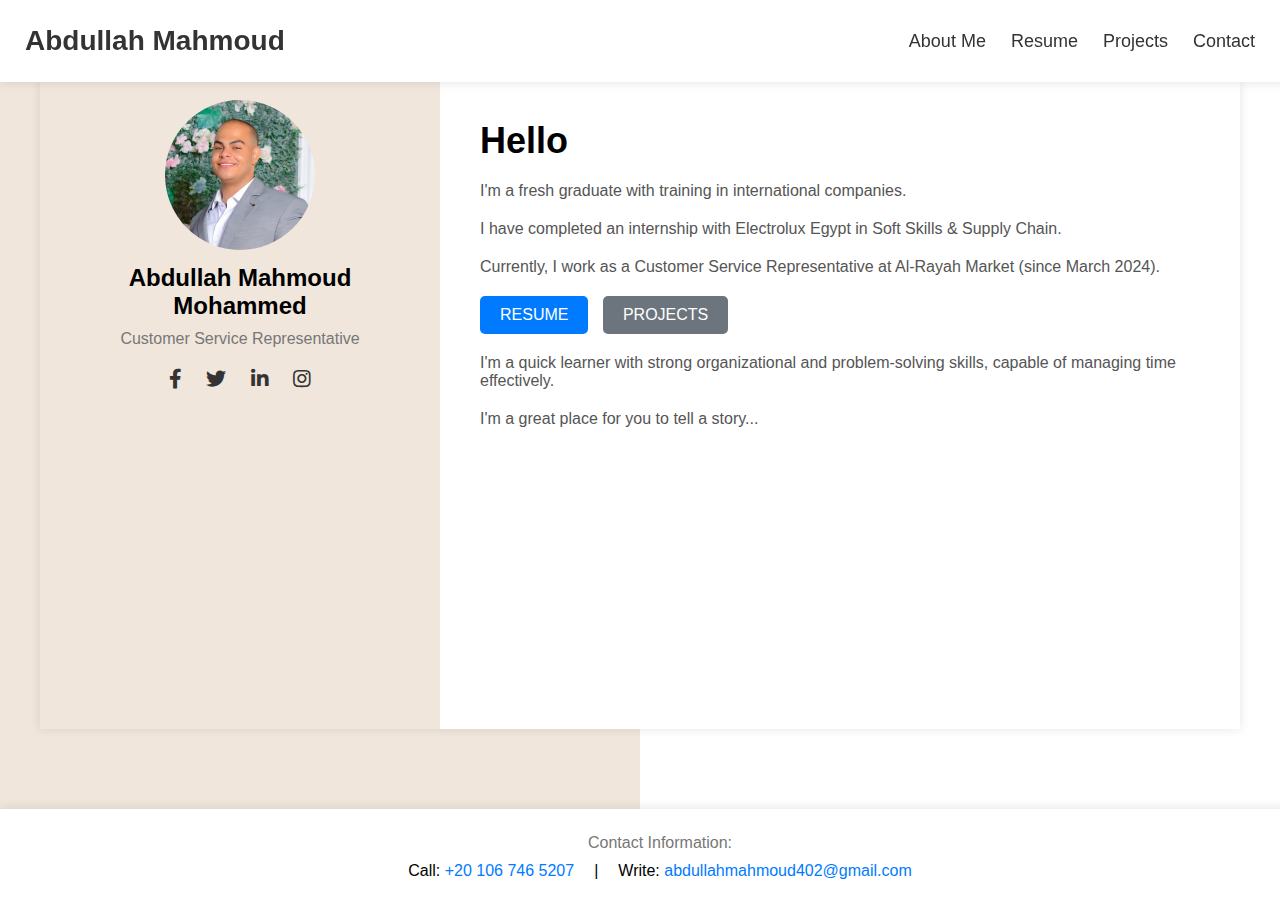
==== index.html @ aa31f343 "Add files via upload" ====
<!DOCTYPE html>
<html lang="en">
  <head>
    <meta charset="UTF-8" />
    <meta name="viewport" content="width=device-width, initial-scale=1.0" />
    <title>Abdullah Mahmoud - Customer Service Representative</title>
    <link rel="stylesheet" href="/style.css" />
    <link
      rel="stylesheet"
      href="https://cdnjs.cloudflare.com/ajax/libs/font-awesome/5.15.3/css/all.min.css"
    />
    <script>
      document.addEventListener("DOMContentLoaded", function () {
        console.log("Page loaded");
        // Additional interactivity can be added here
      });
    </script>
  </head>
  <body>
    <header class="main-header">
      <div class="header-left">
        <h1>Abdullah Mahmoud</h1>
      </div>
      <nav class="header-nav">
        <ul>
          <li><a href="#">About Me</a></li>
          <li><a href="#">Resume</a></li>
          <li><a href="#">Projects</a></li>
          <li><a href="#">Contact</a></li>
        </ul>
      </nav>
    </header>
    <div class="container">
      <div class="profile">
        <img src="profile.jpg" alt="Abdullah Mahmoud" />
        <h2>Abdullah Mahmoud Mohammed</h2>
        <p>Customer Service Representative</p>
        <div class="social-icons">
          <a href="#"><i class="fab fa-facebook-f"></i></a>
          <a href="#"><i class="fab fa-twitter"></i></a>
          <a
            href="https://www.linkedin.com/in/abdullah-mahmoud-0475521bb"
            target="_blank"
            ><i class="fab fa-linkedin-in"></i
          ></a>
          <a href="#"><i class="fab fa-instagram"></i></a>
        </div>
      </div>
      <div class="content">
        <h1>Hello</h1>
        <p>I'm a fresh graduate with training in international companies.</p>
        <p>
          I have completed an internship with Electrolux Egypt in Soft Skills &
          Supply Chain.
        </p>
        <p>
          Currently, I work as a Customer Service Representative at Al-Rayah
          Market (since March 2024).
        </p>
        <div class="buttons">
          <a href="abdullah_updated_resume.pdf" class="resume">RESUME</a>
          <a href="#" class="projects">PROJECTS</a>
        </div>
        <p>
          I'm a quick learner with strong organizational and problem-solving
          skills, capable of managing time effectively.
        </p>
        <p>I'm a great place for you to tell a story...</p>
      </div>
    </div>
    <footer class="footer">
      <p>Contact Information:</p>
      <div class="contact-info">
        <span>Call: <a href="tel:+201067465207">+20 106 746 5207</a></span>
        <span> | </span>
        <span
          >Write:
          <a href="mailto:abdullahmahmoud402@gmail.com"
            >abdullahmahmoud402@gmail.com</a
          ></span
        >
      </div>
    </footer>

    <script src="scripts.js"></script>
  </body>
</html>
---- style.css ----
html,
body {
  height: 100%; /* Make sure the body takes the full height of the viewport */
  margin: 0;
}

body {
  font-family: Arial, sans-serif;
  display: flex;
  flex-direction: column; /* Stack elements vertically */
  background: linear-gradient(
    to right,
    #f0e6dc 50%,
    #ffffff 50%
  ); /* Split background */
}

.main-header {
  background-color: white;
  padding: 25px;
  display: flex;
  justify-content: space-between;
  align-items: center;
  width: 100%;
  box-shadow: 0 1px 10px rgba(0, 0, 0, 0.1);
  position: fixed;
  top: 0;
}

.header-left h1 {
  margin: 0;
  font-size: 28px;
  color: #333;
}

.header-nav ul {
  list-style: none;
  margin: 0;
  padding-right: 50px;
  display: flex;
}

.header-nav ul li {
  margin-left: 25px;
}

.header-nav ul li a {
  text-decoration: none;
  color: #333;
  font-size: 18px;
}

.container {
  display: flex;
  flex: 1; /* Take up the remaining space */
  max-width: 1200px;
  margin: 80px auto; /* Added margin-top to give space for the fixed header */
  background-color: #fff;
  box-shadow: 0 0 10px rgba(0, 0, 0, 0.1);
}

.profile {
  background-color: #f0e6dc; /* Left-side color */
  padding: 20px;
  text-align: center;
  flex: 1;
}

.profile img {
  border-radius: 50%;
  width: 150px;
  height: 150px;
  object-fit: cover;
}

.profile h2 {
  margin: 10px 0;
  font-size: 24px;
}

.profile p {
  margin: 5px 0;
  color: #777;
}

.profile .social-icons {
  margin-top: 20px;
}

.profile .social-icons a {
  margin: 0 10px;
  color: #333;
  text-decoration: none;
  font-size: 20px;
}

.content {
  padding: 40px;
  flex: 2;
  background-color: #ffffff; /* Right-side color */
}

.content h1 {
  margin: 0;
  font-size: 36px;
}

.content p {
  margin: 20px 0;
  color: #555;
}

.content .buttons {
  margin-top: 20px;
}

.content .buttons a {
  display: inline-block;
  margin-right: 10px;
  padding: 10px 20px;
  color: #fff;
  background-color: #007bff;
  text-decoration: none;
  border-radius: 5px;
}

.content .buttons a.projects {
  background-color: #6c757d;
}
.footer {
  text-align: center;
  padding: 20px;
  background-color: #fff;
  box-shadow: 0 -1px 10px rgba(0, 0, 0, 0.1);
  width: 100%;
}

.footer p {
  margin: 5px 0;
  color: #777;
}

.footer .contact-info {
  margin-top: 10px;
  display: flex; /* Use Flexbox to align items */
  justify-content: center; /* Center align the items */
}

.footer .contact-info span {
  margin: 0 10px; /* Space between items */
}

.footer .contact-info a {
  color: #007bff;
  text-decoration: none;
}

.footer .social-container {
  display: flex; /* Use Flexbox for the social section */
  align-items: center; /* Align items vertically in the center */
  justify-content: center; /* Center align the items */
  margin-top: 0px; /* Space above social section */
}

.footer .social-container p {
  margin: 0 10px; /* Space between the text and icons */
}

.footer .social-icons {
  display: flex; /* Align icons in a row */
}

.footer .social-icons a {
  margin: 0 10px; /* Space between icons */
  color: #007bff;
}
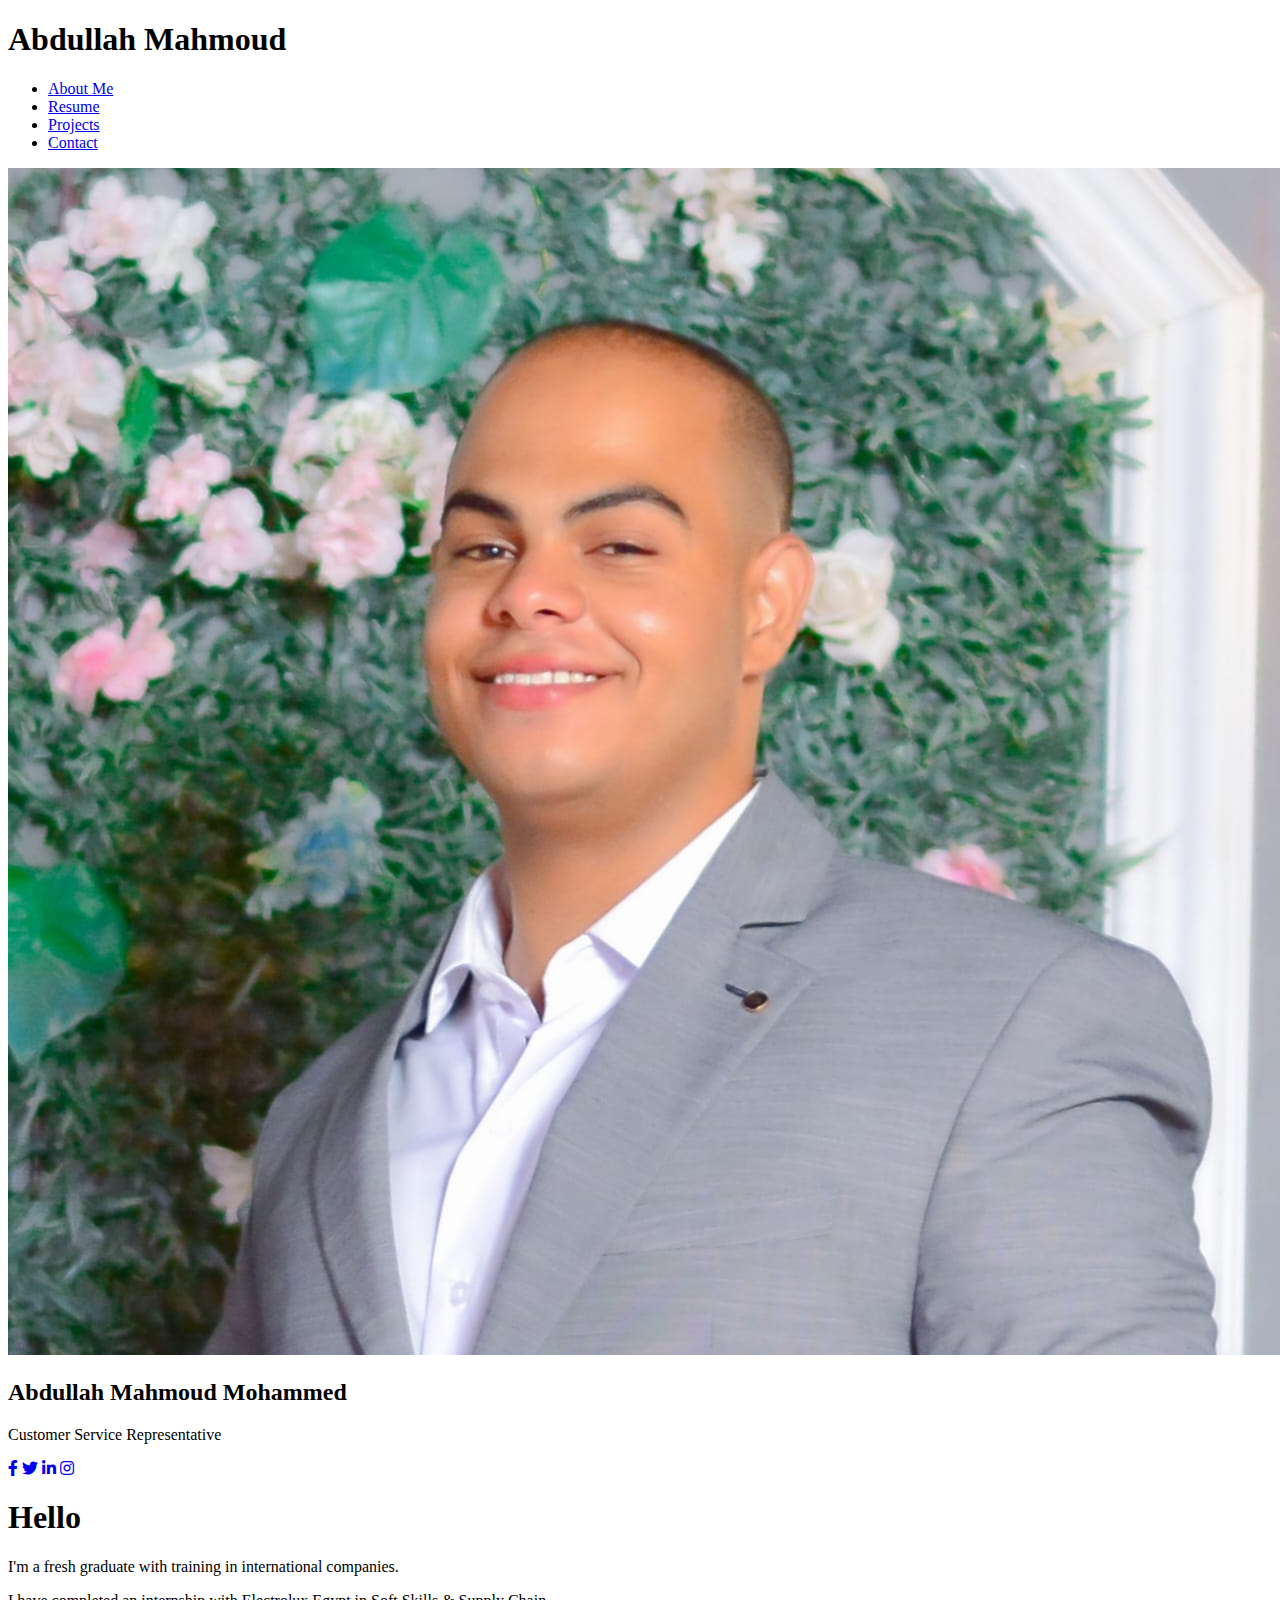
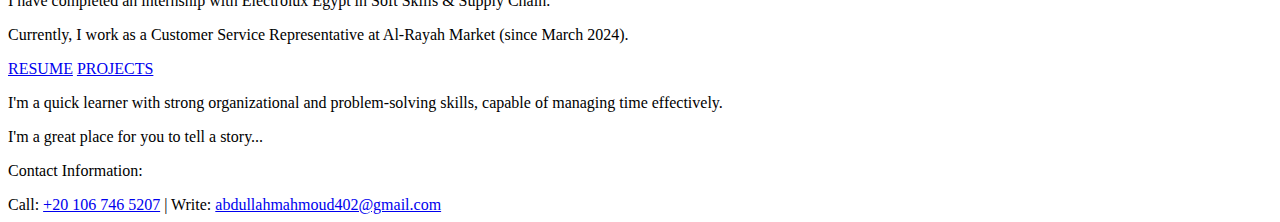
==== commit 1fe4f6ce: "edit css path" ====
--- a/index.html
+++ b/index.html
@@ -4,7 +4,7 @@
     <meta charset="UTF-8" />
     <meta name="viewport" content="width=device-width, initial-scale=1.0" />
     <title>Abdullah Mahmoud - Customer Service Representative</title>
-    <link rel="stylesheet" href="/style.css" />
+    <link rel="stylesheet" href="/my-cv/style.css" />
     <link
       rel="stylesheet"
       href="https://cdnjs.cloudflare.com/ajax/libs/font-awesome/5.15.3/css/all.min.css"
